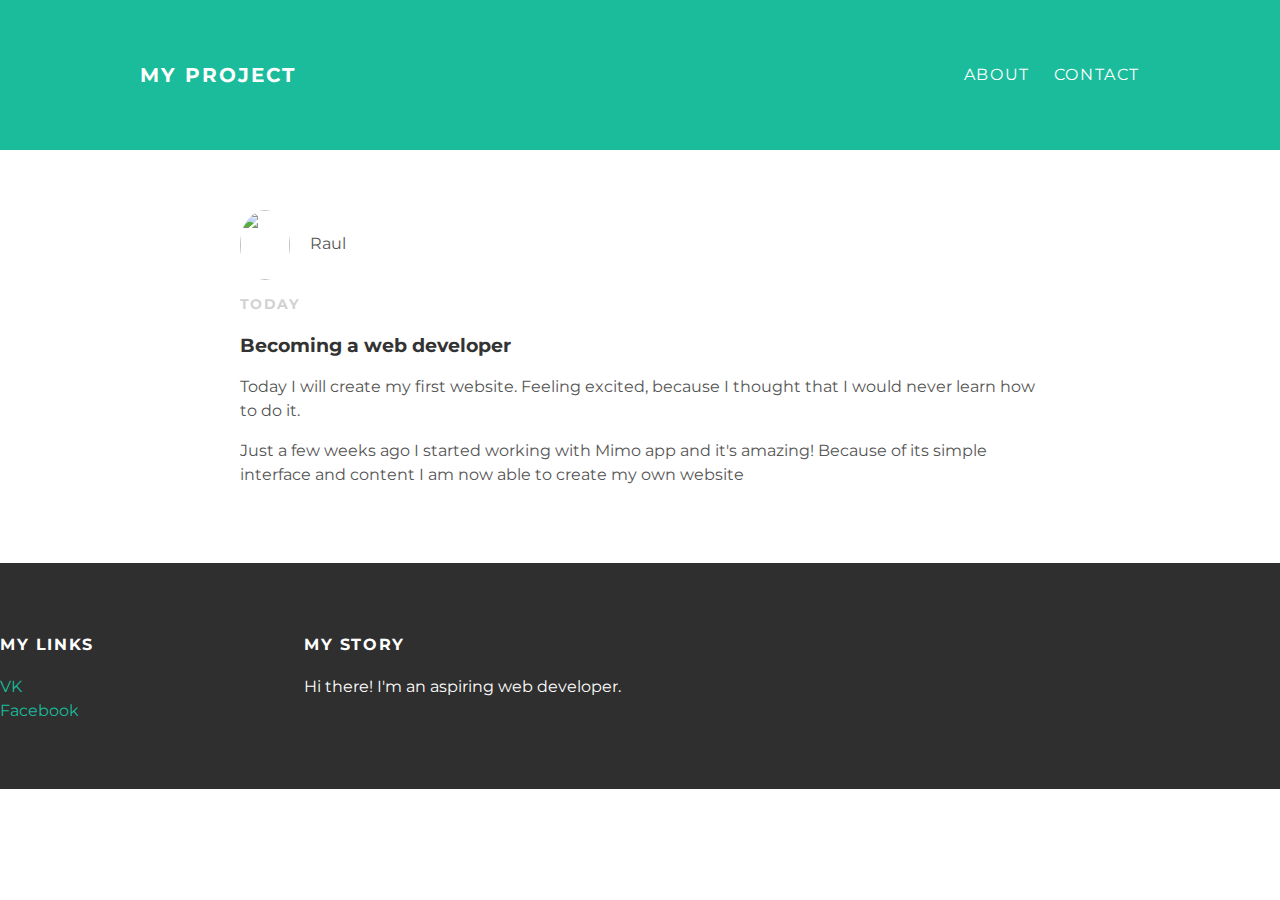
==== index.html @ 7e5496f0 "Add files via upload" ====
<!DOCTYPE html>
<html> 
    <head> 
    <title>Raul</title>
        <link rel="stylesheet" type="text/css" href="styles.css">
    </head>
    <body>
        
        <div id="header">
        <div class="container">
            <a id="header-title" href="project.html">My Project
            </a>
            <ul id="header-nav">
            <li><a href="about.html">About</a></li>
            <li><a href="contact.html">Contact</a> </li>
            </ul>
            </div>
        </div>
        <div id="content">
        <div class="post-container">
            <div class="post">
                <div class="post-author"> <img src="https://pp.userapi.com/c637524/v637524611/593f3/W3ao0gh-hrw.jpg">
                    <span>Raul</span>
                </div>
                <p class="post-date">Today</p>
                <h3 class="post-title">Becoming a web developer</h3>
                <div class="post-content">
                    <p>Today I will create my first website. Feeling excited, because I thought that I would never learn how to do it.</p>
                    <p>Just a few weeks ago I started working with Mimo app and it's amazing! Because of its simple interface and content I am now able to create my own website</p>
                </div>
            </div>
            </div>
        </div>
        <div id="footer">
        <div class="post-container">
            <div class="column">
                <h4>My links</h4>
                <p>
                    <a href="https://vk.com/raulif">VK</a>
                    <br>
                 <a href="https://www.facebook.com/raul.ifraimov">Facebook</a>
                </p>
            </div>
            <div class="column">
                <h4>My story</h4>
                <p>Hi there! I'm an aspiring web developer.</p>
            </div>
            </div>
        </div>
    </body>
    
    
    






</html>
---- styles.css ----
@import url(http://fonts.googleapis.com/css?family=Montserrat:400,700);
body {
    color: #555;
    margin: 0;
    font-family: "Montserrat", sans-serif;
}
#header {
    background-color: #1abc9c;
    height: 150px;
    line-height: 150px;
}
#header a {
    color: white;
    text-decoration: none;
    text-transform: uppercase;
    letter-spacing: 0.1em;
}
#header a:hover {
    color: #222;
}
#header-title {
    display: block;
    float: left;
    font-size: 20px;
    font-weight: bold;
}
#header-nav {
    display: block;
    float: right;
    margin-top: 0;
}
#header-nav li {
    display: inline;
    padding-left: 20px;
}
.container {
    max-width: 1000px;
    margin: 0 auto;
}
#footer {
    background-color: #2f2f2f;
    padding: 50px 0;
}
.column {
    min-width: 300px;
    display: inline-block;
    vertical-align: top;
}
#footer h4 {
    color: white;
    text-transform: uppercase;
    letter-spacing: 0.1em;
}
#footer p {
    color: white;
}
a {
    color: #1abc9c;
    text-decoration: none;
}
a:hover {
    color: #f6a623;
}
.post, .about{
    max-width: 800px;
    margin: 0 auto;
    padding: 60px 0;
}
.post-author img {
    width: 50px;
    height: 70px;
    vertical-align: middle;
    border-radius: 50%;
}
.post-author span {
    margin-left: 16px;
}
.post-date {
    color: #d2d2d2;
    font-size: 14px;
    font-weight: bold;
    text-transform: uppercase;
    letter-spacing: 0.1em;
}
h1, h2, h3, h4 {
    color: #333;
}
p {
    line-height: 1.5;
}
.about {
    text-align: center;
}
.about-author img {
    border-radius: 50%;
}
.post-container:nth-child(even) {
    background-color: #f2f2f2;
}
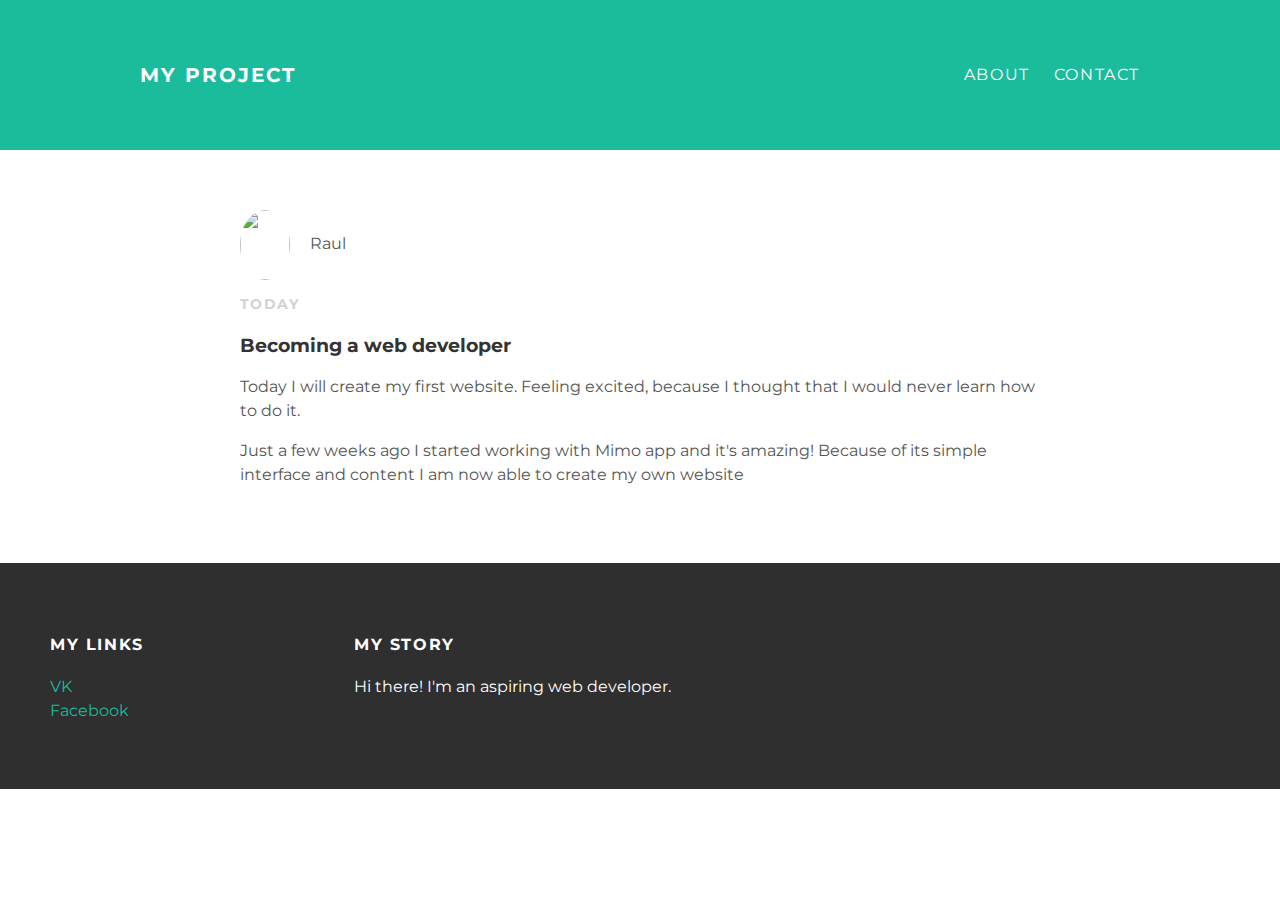
==== commit 4791a56b: "Update index.html" ====
--- a/index.html
+++ b/index.html
@@ -8,7 +8,7 @@
         
         <div id="header">
         <div class="container">
-            <a id="header-title" href="project.html">My Project
+            <a id="header-title" href="index.html">My Project
             </a>
             <ul id="header-nav">
             <li><a href="about.html">About</a></li>
@@ -57,4 +57,4 @@
 
 
 
-</html>+</html>
--- a/styles.css
+++ b/styles.css
@@ -39,7 +39,7 @@
 }
 #footer {
     background-color: #2f2f2f;
-    padding: 50px 0;
+    padding: 50px;
 }
 .column {
     min-width: 300px;
@@ -96,4 +96,4 @@
 }
 .post-container:nth-child(even) {
     background-color: #f2f2f2;
-}+}
